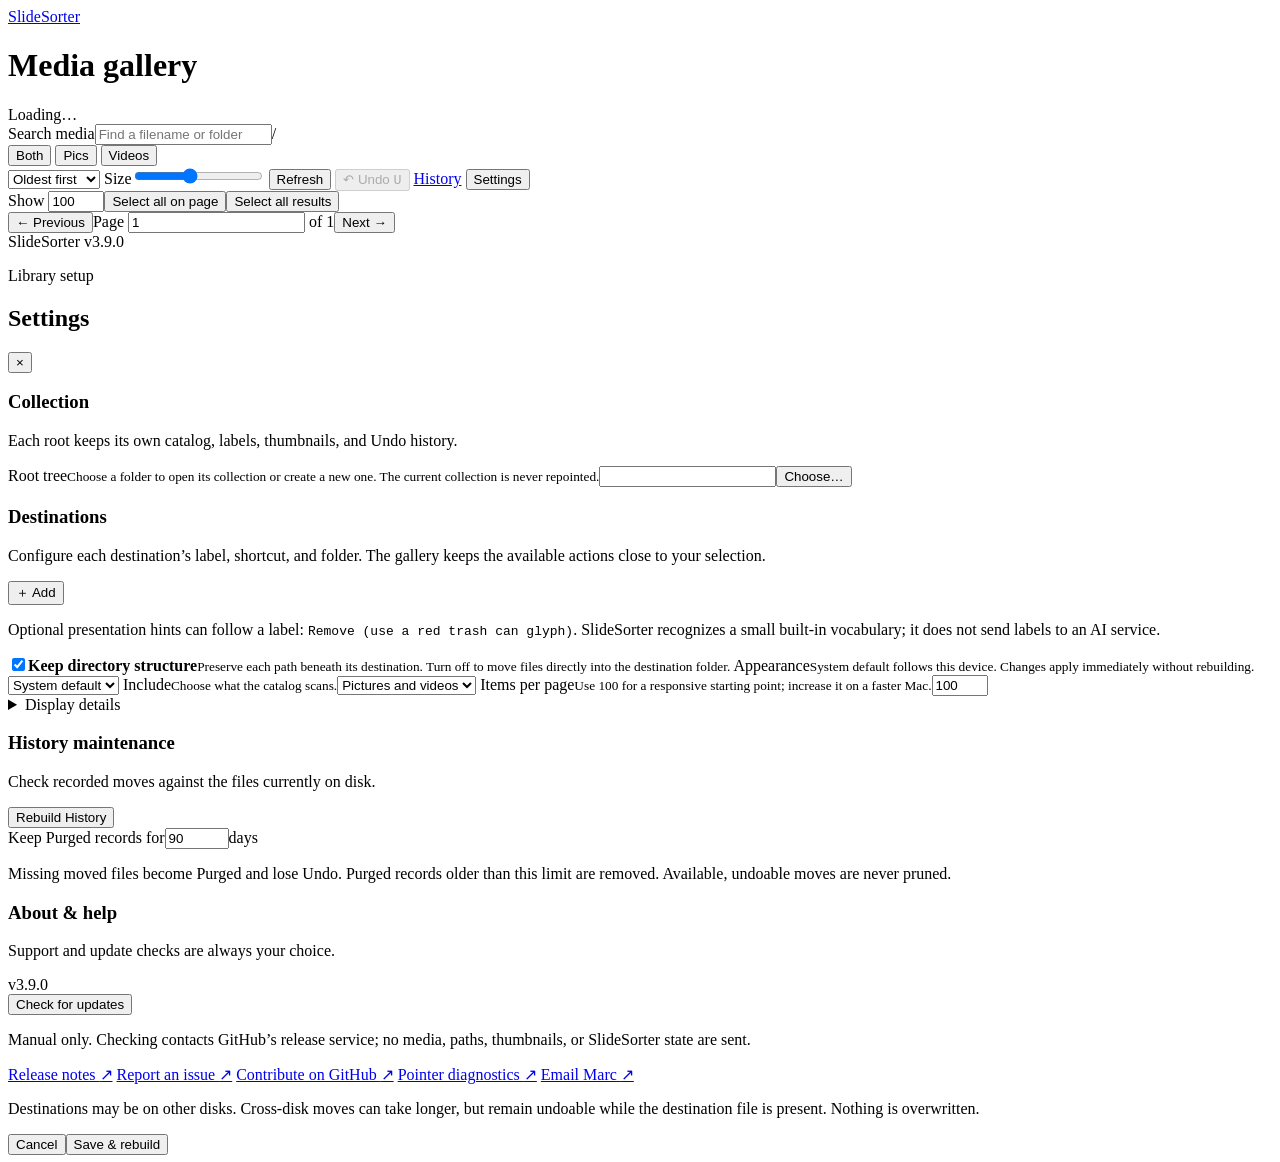
==== src/slidesorter/assets/index.html @ 46957865 "feat: refine gallery actions and collection workflow" ====
<!doctype html>
<html lang="en">
<head>
  <meta charset="utf-8">
  <meta name="viewport" content="width=device-width,initial-scale=1">
  <meta name="color-scheme" content="light dark">
  <title>SlideSorter</title>
  <link rel="icon" href="/gallery/favicon.svg" type="image/svg+xml">
  <link rel="stylesheet" href="/gallery/app.css?v=3.9.0-ui13">
  <script src="/gallery/appearance.js?v=3.9.0"></script>
</head>
<body>
  <div class="shell">
    <header class="masthead">
      <div class="masthead-top">
        <div><a class="brand-wordmark" href="/gallery/" target="_blank" rel="noopener" aria-label="Open a new SlideSorter gallery tab">SlideSorter</a><h1 id="title">Media gallery</h1></div>
        <div class="summary" id="summary">Loading…</div>
      </div>
      <div class="toolbar" aria-label="Gallery controls">
        <label class="search-wrap"><span class="sr-only">Search media</span><input class="control search" id="search" type="search" placeholder="Find a filename or folder" autocomplete="off"><span class="search-hint">/</span></label>
        <div class="kind-switch" id="kind-switch" aria-label="Media type">
          <button class="kind-option active" type="button" data-kind="both">Both</button>
          <button class="kind-option" type="button" data-kind="picture">Pics</button>
          <button class="kind-option" type="button" data-kind="video">Videos</button>
        </div>
        <select class="control sort" id="sort" aria-label="Sort media">
          <option value="oldest">Oldest first</option>
          <option value="newest">Newest first</option>
          <option value="name">Name</option>
          <option value="size">Largest first</option>
        </select>
        <label class="thumbnail-size control" for="thumbnail-size"><span>Size</span><input id="thumbnail-size" type="range" min="160" max="440" step="10" value="280" aria-label="Thumbnail size"></label>
        <button class="control utility" id="refresh" type="button">Refresh</button>
        <button class="control utility undo-last" id="undo-last" type="button" title="Undo the latest available move · U" disabled>↶ Undo <kbd class="item-shortcut">U</kbd></button>
        <a class="control utility utility-link" id="history-link" href="/gallery/history.html">History</a>
        <button class="control utility" id="settings-open" type="button">Settings</button>
      </div>
      <aside class="bulk-bar" id="bulk-bar" aria-live="polite" hidden><div class="bulk-summary"><strong id="bulk-count">0 selected</strong><span class="bulk-guidance">Choose a destination for the selection</span></div><div class="bulk-actions" id="bulk-actions"></div><button class="bulk-clear" id="bulk-clear" type="button">Clear</button></aside>
    </header>
    <main class="gallery" id="gallery" aria-live="polite"></main>
    <nav class="pagination" id="pagination" aria-label="Gallery pages">
      <div class="page-tools"><label class="page-size">Show <input id="page-size" type="number" min="25" max="500" step="25" value="100" aria-label="Items per page"></label><button class="page-button" id="select-page" type="button">Select all on page</button><button class="page-button" id="select-all" type="button">Select all results</button></div>
      <div class="page-nav"><button class="page-button" id="page-previous" type="button">← Previous</button><label class="page-jump">Page <input id="page-number" type="number" min="1" value="1" inputmode="numeric" aria-label="Go to page"> <span>of <span id="page-total">1</span></span></label><button class="page-button" id="page-next" type="button">Next →</button></div>
    </nav>
  </div>

  <footer class="app-footer" aria-label="Application version">SlideSorter v3.9.0</footer>

  <div class="sheet-scrim" id="settings-scrim" hidden></div>
  <aside class="settings-sheet" id="settings-sheet" aria-labelledby="settings-title" aria-hidden="true">
    <div class="sheet-head"><div><p class="eyebrow">Library setup</p><h2 id="settings-title">Settings</h2></div><button class="icon-button" id="settings-close" type="button" aria-label="Close settings">×</button></div>
    <form id="settings-form">
      <section class="collection-settings" aria-labelledby="collection-title">
        <div class="collection-heading"><div><h3 id="collection-title">Collection</h3><p>Each root keeps its own catalog, labels, thumbnails, and Undo history.</p></div></div>
        <label class="field"><span>Root tree</span><small>Choose a folder to open its collection or create a new one. The current collection is never repointed.</small><span class="path-control"><input id="media-root" name="media_root" required><button class="choose" type="button" data-choose="media_root">Choose…</button></span></label>
        <div class="collection-create" id="collection-create" hidden><strong>No collection exists at this root.</strong><p>Creating one writes private SlideSorter state beside <span id="collection-create-root"></span>. Your current collection is unchanged.</p><label class="toggle-field compact-toggle"><input id="collection-copy-labels" type="checkbox" checked><span><strong>Copy destination labels</strong><small>New destination folders will be proposed beneath the new root; no files or existing folders are moved.</small></span></label><div class="collection-actions"><button class="button quiet" id="collection-create-cancel" type="button">Cancel</button><button class="button primary" id="collection-create-confirm" type="button">Create collection</button></div></div>
        <div class="recent-collections" id="recent-collections" hidden><span>Recent collections — choose one to switch</span><div id="recent-collection-list"></div></div>
      </section>
      <section class="destination-settings" aria-labelledby="destination-title">
        <div class="destination-heading"><div><h3 id="destination-title">Destinations</h3><p>Configure each destination’s label, shortcut, and folder. The gallery keeps the available actions close to your selection.</p></div><button class="button destination-add" id="destination-add" type="button">＋ Add</button></div>
        <div class="destination-list" id="destination-list"></div>
        <p class="destination-hint">Optional presentation hints can follow a label: <code>Remove (use a red trash can glyph)</code>. SlideSorter recognizes a small built-in vocabulary; it does not send labels to an AI service.</p>
        <p class="destination-root-note" id="destination-root-note" hidden>Proposed destination folders are under the selected new root. They are not created until you confirm the new collection.</p>
      </section>
      <label class="toggle-field"><input id="keep-structure" name="keep_structure" type="checkbox" checked><span><strong>Keep directory structure</strong><small>Preserve each path beneath its destination. Turn off to move files directly into the destination folder.</small></span></label>
      <label class="field appearance-field"><span>Appearance</span><small>System default follows this device. Changes apply immediately without rebuilding.</small><select id="appearance" name="appearance"><option value="system">System default</option><option value="light">Light</option><option value="dark">Dark</option></select></label>
      <label class="field"><span>Include</span><small>Choose what the catalog scans.</small><select id="media-mode" name="media_mode"><option value="both">Pictures and videos</option><option value="pictures">Pictures only</option><option value="videos">Videos only</option></select></label>
      <label class="field"><span>Items per page</span><small>Use 100 for a responsive starting point; increase it on a faster Mac.</small><input id="page-capacity" name="page_capacity" type="number" min="25" max="500" step="25" value="100" required></label>
      <details class="advanced"><summary>Display details</summary><label class="field"><span>Collection title</span><input id="gallery-title" name="title" required></label><label class="field"><span>Source label</span><input id="source-label" name="source_label" required></label></details>
      <section class="history-maintenance" aria-labelledby="history-maintenance-title">
        <div class="history-maintenance-heading"><div><h3 id="history-maintenance-title">History maintenance</h3><p>Check recorded moves against the files currently on disk.</p></div><button class="button quiet" id="history-rebuild" type="button">Rebuild History</button></div>
        <label class="compact-field history-retention"><span>Keep Purged records for</span><span class="retention-control"><input id="history-retention-days" name="history_retention_days" type="number" min="0" max="3650" step="1" value="90" required><span>days</span></span></label>
        <p class="history-maintenance-note">Missing moved files become Purged and lose Undo. Purged records older than this limit are removed. Available, undoable moves are never pruned.</p>
      </section>
      <section class="about-help" aria-labelledby="about-help-title">
        <div class="about-help-heading"><div><h3 id="about-help-title">About &amp; help</h3><p>Support and update checks are always your choice.</p></div><span class="about-version">v3.9.0</span></div>
        <div class="update-check-row"><button class="button quiet" id="update-check" type="button">Check for updates</button><button class="button quiet" id="update-copy" type="button" hidden>Copy Homebrew update</button></div>
        <p class="update-status" id="update-status" role="status">Manual only. Checking contacts GitHub’s release service; no media, paths, thumbnails, or SlideSorter state are sent.</p>
        <nav class="about-links" aria-label="SlideSorter help and project links">
          <a href="https://github.com/marqueymarc/slidesorter/releases/latest" target="_blank" rel="noreferrer">Release notes <span>↗</span></a>
          <a href="https://github.com/marqueymarc/slidesorter/issues/new/choose" target="_blank" rel="noreferrer">Report an issue <span>↗</span></a>
          <a href="https://github.com/marqueymarc/slidesorter" target="_blank" rel="noreferrer">Contribute on GitHub <span>↗</span></a>
          <a href="/gallery/pointer-probe.html" target="_blank" rel="noopener">Pointer diagnostics <span>↗</span></a>
          <a href="mailto:marc@marcmeyer.com?subject=SlideSorter%20feedback">Email Marc <span>↗</span></a>
        </nav>
      </section>
      <p class="settings-note">Destinations may be on other disks. Cross-disk moves can take longer, but remain undoable while the destination file is present. Nothing is overwritten.</p>
      <div class="sheet-actions"><button class="button quiet" id="settings-cancel" type="button">Cancel</button><button class="button primary" id="settings-save" type="submit">Save & rebuild</button></div>
    </form>
  </aside>

  <aside class="item-action-popover" id="item-action-popover" role="menu" aria-label="Actions for this item" hidden></aside>
  <div class="toast-region" id="toasts" aria-live="polite"></div>
  <script src="/gallery/app.js?v=3.9.0-ui13" defer></script>
</body>
</html>
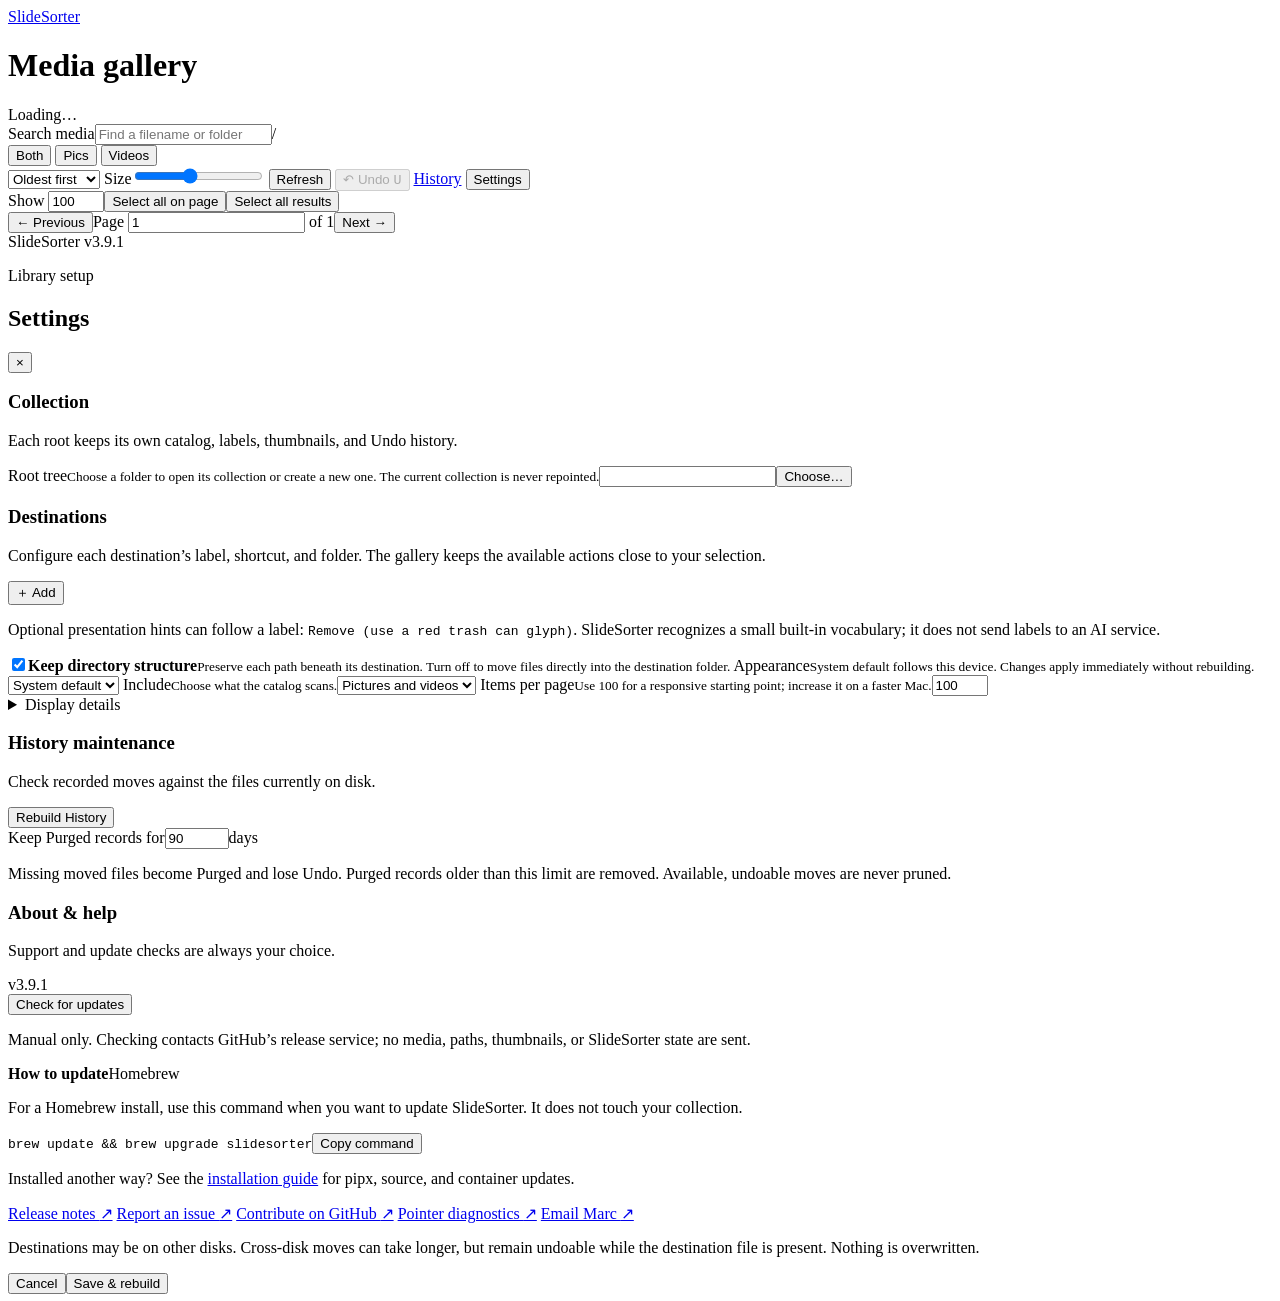
==== commit 21528ea5: "fix: keep update guidance available after checks" ====
--- a/src/slidesorter/assets/index.html
+++ b/src/slidesorter/assets/index.html
@@ -6,8 +6,8 @@
   <meta name="color-scheme" content="light dark">
   <title>SlideSorter</title>
   <link rel="icon" href="/gallery/favicon.svg" type="image/svg+xml">
-  <link rel="stylesheet" href="/gallery/app.css?v=3.9.0-ui13">
-  <script src="/gallery/appearance.js?v=3.9.0"></script>
+  <link rel="stylesheet" href="/gallery/app.css?v=3.9.1-ui15">
+  <script src="/gallery/appearance.js?v=3.9.1"></script>
 </head>
 <body>
   <div class="shell">
@@ -44,7 +44,7 @@
     </nav>
   </div>
 
-  <footer class="app-footer" aria-label="Application version">SlideSorter v3.9.0</footer>
+  <footer class="app-footer" aria-label="Application version">SlideSorter v3.9.1</footer>
 
   <div class="sheet-scrim" id="settings-scrim" hidden></div>
   <aside class="settings-sheet" id="settings-sheet" aria-labelledby="settings-title" aria-hidden="true">
@@ -73,9 +73,15 @@
         <p class="history-maintenance-note">Missing moved files become Purged and lose Undo. Purged records older than this limit are removed. Available, undoable moves are never pruned.</p>
       </section>
       <section class="about-help" aria-labelledby="about-help-title">
-        <div class="about-help-heading"><div><h3 id="about-help-title">About &amp; help</h3><p>Support and update checks are always your choice.</p></div><span class="about-version">v3.9.0</span></div>
-        <div class="update-check-row"><button class="button quiet" id="update-check" type="button">Check for updates</button><button class="button quiet" id="update-copy" type="button" hidden>Copy Homebrew update</button></div>
+        <div class="about-help-heading"><div><h3 id="about-help-title">About &amp; help</h3><p>Support and update checks are always your choice.</p></div><span class="about-version">v3.9.1</span></div>
+        <div class="update-check-row"><button class="button quiet" id="update-check" type="button">Check for updates</button></div>
         <p class="update-status" id="update-status" role="status">Manual only. Checking contacts GitHub’s release service; no media, paths, thumbnails, or SlideSorter state are sent.</p>
+        <div class="update-instructions" id="update-instructions">
+          <div class="update-instructions-heading"><strong>How to update</strong><span>Homebrew</span></div>
+          <p id="update-instructions-copy">For a Homebrew install, use this command when you want to update SlideSorter. It does not touch your collection.</p>
+          <div class="update-command-row"><code>brew update &amp;&amp; brew upgrade slidesorter</code><button class="button quiet" id="update-copy" type="button">Copy command</button></div>
+          <p class="update-instructions-note">Installed another way? See the <a href="https://github.com/marqueymarc/slidesorter/blob/main/docs/INSTALLATION.md" target="_blank" rel="noreferrer">installation guide</a> for pipx, source, and container updates.</p>
+        </div>
         <nav class="about-links" aria-label="SlideSorter help and project links">
           <a href="https://github.com/marqueymarc/slidesorter/releases/latest" target="_blank" rel="noreferrer">Release notes <span>↗</span></a>
           <a href="https://github.com/marqueymarc/slidesorter/issues/new/choose" target="_blank" rel="noreferrer">Report an issue <span>↗</span></a>
@@ -91,6 +97,6 @@
 
   <aside class="item-action-popover" id="item-action-popover" role="menu" aria-label="Actions for this item" hidden></aside>
   <div class="toast-region" id="toasts" aria-live="polite"></div>
-  <script src="/gallery/app.js?v=3.9.0-ui13" defer></script>
+  <script src="/gallery/app.js?v=3.9.1-ui15" defer></script>
 </body>
 </html>
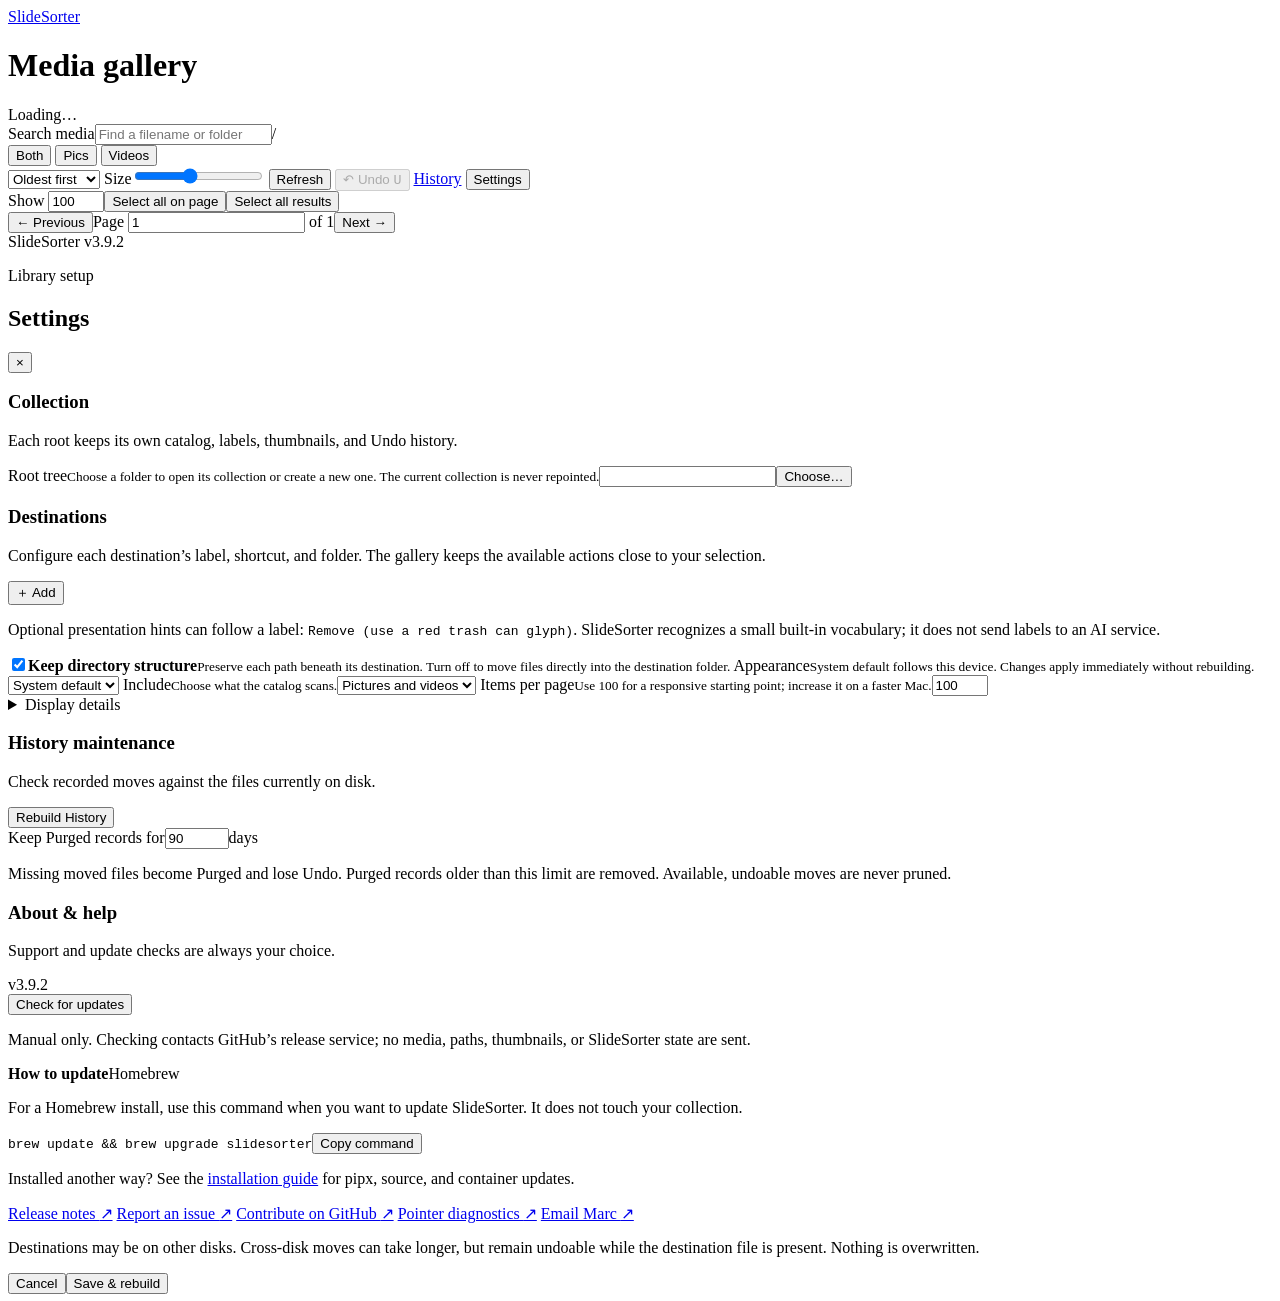
==== commit 1f5b9817: "fix: restore keyboard shortcuts and viewer navigation" ====
--- a/src/slidesorter/assets/index.html
+++ b/src/slidesorter/assets/index.html
@@ -6,8 +6,8 @@
   <meta name="color-scheme" content="light dark">
   <title>SlideSorter</title>
   <link rel="icon" href="/gallery/favicon.svg" type="image/svg+xml">
-  <link rel="stylesheet" href="/gallery/app.css?v=3.9.1-ui15">
-  <script src="/gallery/appearance.js?v=3.9.1"></script>
+  <link rel="stylesheet" href="/gallery/app.css?v=3.9.2-ui16">
+  <script src="/gallery/appearance.js?v=3.9.2"></script>
 </head>
 <body>
   <div class="shell">
@@ -44,7 +44,7 @@
     </nav>
   </div>
 
-  <footer class="app-footer" aria-label="Application version">SlideSorter v3.9.1</footer>
+  <footer class="app-footer" aria-label="Application version">SlideSorter v3.9.2</footer>
 
   <div class="sheet-scrim" id="settings-scrim" hidden></div>
   <aside class="settings-sheet" id="settings-sheet" aria-labelledby="settings-title" aria-hidden="true">
@@ -73,7 +73,7 @@
         <p class="history-maintenance-note">Missing moved files become Purged and lose Undo. Purged records older than this limit are removed. Available, undoable moves are never pruned.</p>
       </section>
       <section class="about-help" aria-labelledby="about-help-title">
-        <div class="about-help-heading"><div><h3 id="about-help-title">About &amp; help</h3><p>Support and update checks are always your choice.</p></div><span class="about-version">v3.9.1</span></div>
+        <div class="about-help-heading"><div><h3 id="about-help-title">About &amp; help</h3><p>Support and update checks are always your choice.</p></div><span class="about-version">v3.9.2</span></div>
         <div class="update-check-row"><button class="button quiet" id="update-check" type="button">Check for updates</button></div>
         <p class="update-status" id="update-status" role="status">Manual only. Checking contacts GitHub’s release service; no media, paths, thumbnails, or SlideSorter state are sent.</p>
         <div class="update-instructions" id="update-instructions">
@@ -97,6 +97,6 @@
 
   <aside class="item-action-popover" id="item-action-popover" role="menu" aria-label="Actions for this item" hidden></aside>
   <div class="toast-region" id="toasts" aria-live="polite"></div>
-  <script src="/gallery/app.js?v=3.9.1-ui15" defer></script>
+  <script src="/gallery/app.js?v=3.9.2-ui16" defer></script>
 </body>
 </html>
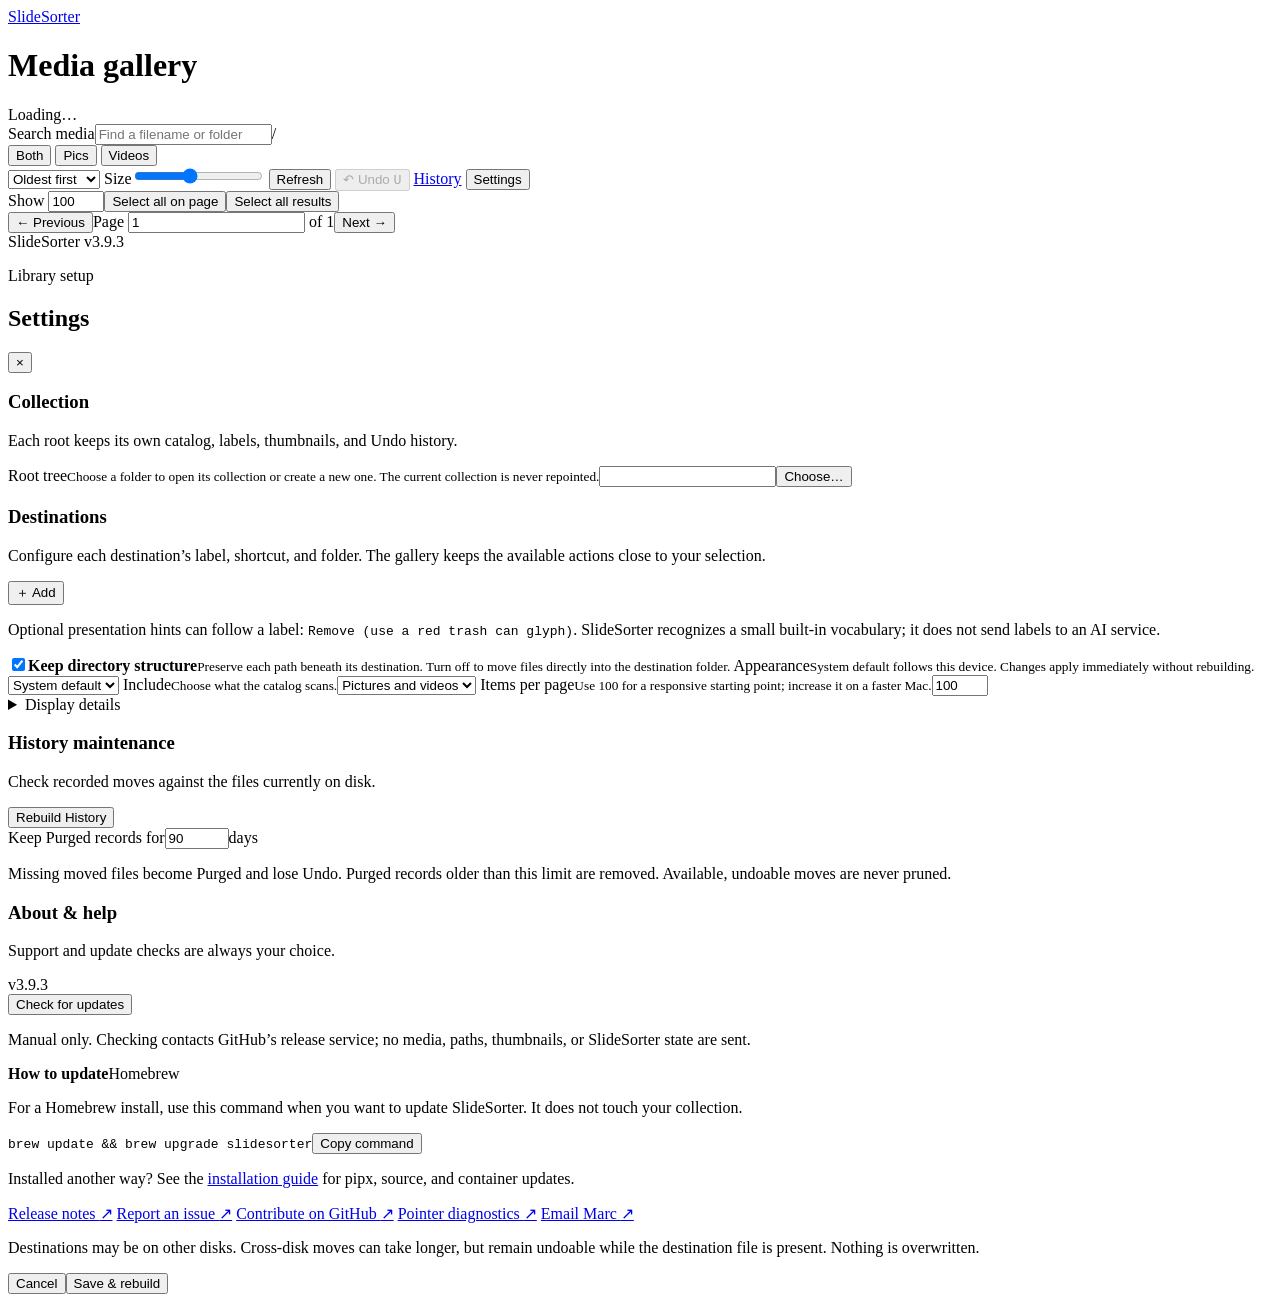
==== commit 25fa0912: "fix: keep arrow navigation focused while scrolling" ====
--- a/src/slidesorter/assets/index.html
+++ b/src/slidesorter/assets/index.html
@@ -6,8 +6,8 @@
   <meta name="color-scheme" content="light dark">
   <title>SlideSorter</title>
   <link rel="icon" href="/gallery/favicon.svg" type="image/svg+xml">
-  <link rel="stylesheet" href="/gallery/app.css?v=3.9.2-ui16">
-  <script src="/gallery/appearance.js?v=3.9.2"></script>
+  <link rel="stylesheet" href="/gallery/app.css?v=3.9.3-ui16">
+  <script src="/gallery/appearance.js?v=3.9.3"></script>
 </head>
 <body>
   <div class="shell">
@@ -44,7 +44,7 @@
     </nav>
   </div>
 
-  <footer class="app-footer" aria-label="Application version">SlideSorter v3.9.2</footer>
+  <footer class="app-footer" aria-label="Application version">SlideSorter v3.9.3</footer>
 
   <div class="sheet-scrim" id="settings-scrim" hidden></div>
   <aside class="settings-sheet" id="settings-sheet" aria-labelledby="settings-title" aria-hidden="true">
@@ -73,7 +73,7 @@
         <p class="history-maintenance-note">Missing moved files become Purged and lose Undo. Purged records older than this limit are removed. Available, undoable moves are never pruned.</p>
       </section>
       <section class="about-help" aria-labelledby="about-help-title">
-        <div class="about-help-heading"><div><h3 id="about-help-title">About &amp; help</h3><p>Support and update checks are always your choice.</p></div><span class="about-version">v3.9.2</span></div>
+        <div class="about-help-heading"><div><h3 id="about-help-title">About &amp; help</h3><p>Support and update checks are always your choice.</p></div><span class="about-version">v3.9.3</span></div>
         <div class="update-check-row"><button class="button quiet" id="update-check" type="button">Check for updates</button></div>
         <p class="update-status" id="update-status" role="status">Manual only. Checking contacts GitHub’s release service; no media, paths, thumbnails, or SlideSorter state are sent.</p>
         <div class="update-instructions" id="update-instructions">
@@ -97,6 +97,6 @@
 
   <aside class="item-action-popover" id="item-action-popover" role="menu" aria-label="Actions for this item" hidden></aside>
   <div class="toast-region" id="toasts" aria-live="polite"></div>
-  <script src="/gallery/app.js?v=3.9.2-ui16" defer></script>
+  <script src="/gallery/app.js?v=3.9.3-ui16" defer></script>
 </body>
 </html>
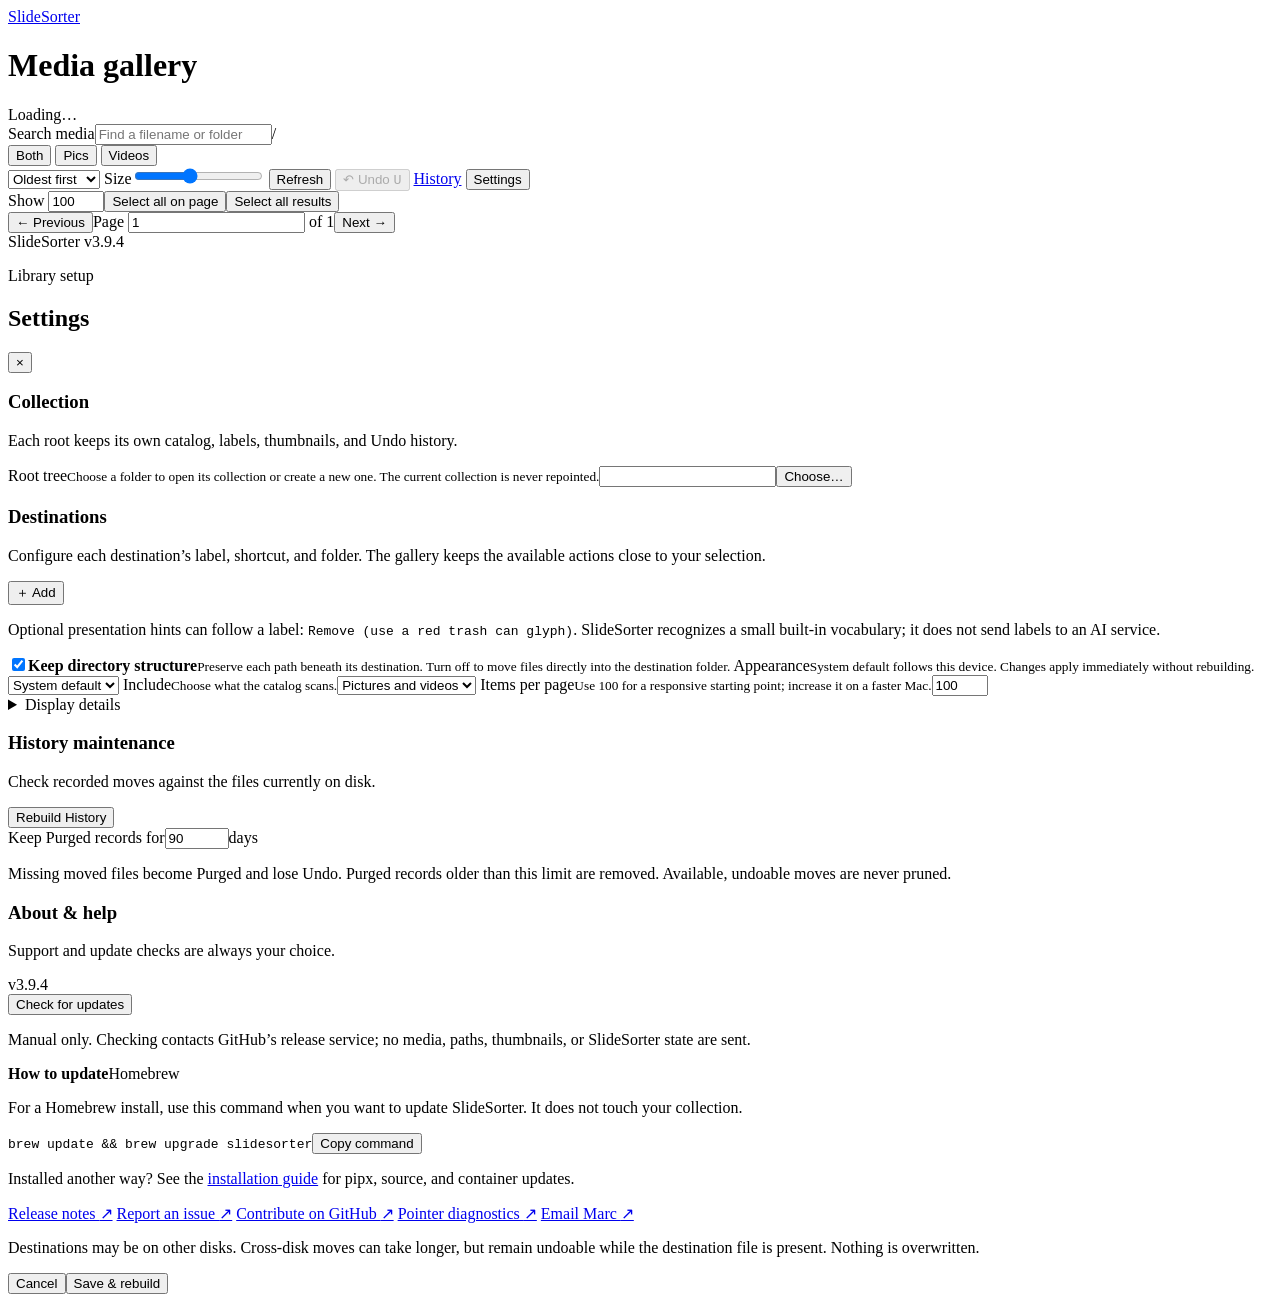
==== commit e25709ed: "feat: add viewer undo and clearer tile focus" ====
--- a/src/slidesorter/assets/index.html
+++ b/src/slidesorter/assets/index.html
@@ -6,8 +6,8 @@
   <meta name="color-scheme" content="light dark">
   <title>SlideSorter</title>
   <link rel="icon" href="/gallery/favicon.svg" type="image/svg+xml">
-  <link rel="stylesheet" href="/gallery/app.css?v=3.9.3-ui16">
-  <script src="/gallery/appearance.js?v=3.9.3"></script>
+  <link rel="stylesheet" href="/gallery/app.css?v=3.9.4-ui16">
+  <script src="/gallery/appearance.js?v=3.9.4"></script>
 </head>
 <body>
   <div class="shell">
@@ -44,7 +44,7 @@
     </nav>
   </div>
 
-  <footer class="app-footer" aria-label="Application version">SlideSorter v3.9.3</footer>
+  <footer class="app-footer" aria-label="Application version">SlideSorter v3.9.4</footer>
 
   <div class="sheet-scrim" id="settings-scrim" hidden></div>
   <aside class="settings-sheet" id="settings-sheet" aria-labelledby="settings-title" aria-hidden="true">
@@ -73,7 +73,7 @@
         <p class="history-maintenance-note">Missing moved files become Purged and lose Undo. Purged records older than this limit are removed. Available, undoable moves are never pruned.</p>
       </section>
       <section class="about-help" aria-labelledby="about-help-title">
-        <div class="about-help-heading"><div><h3 id="about-help-title">About &amp; help</h3><p>Support and update checks are always your choice.</p></div><span class="about-version">v3.9.3</span></div>
+        <div class="about-help-heading"><div><h3 id="about-help-title">About &amp; help</h3><p>Support and update checks are always your choice.</p></div><span class="about-version">v3.9.4</span></div>
         <div class="update-check-row"><button class="button quiet" id="update-check" type="button">Check for updates</button></div>
         <p class="update-status" id="update-status" role="status">Manual only. Checking contacts GitHub’s release service; no media, paths, thumbnails, or SlideSorter state are sent.</p>
         <div class="update-instructions" id="update-instructions">
@@ -97,6 +97,6 @@
 
   <aside class="item-action-popover" id="item-action-popover" role="menu" aria-label="Actions for this item" hidden></aside>
   <div class="toast-region" id="toasts" aria-live="polite"></div>
-  <script src="/gallery/app.js?v=3.9.3-ui16" defer></script>
+  <script src="/gallery/app.js?v=3.9.4-ui16" defer></script>
 </body>
 </html>
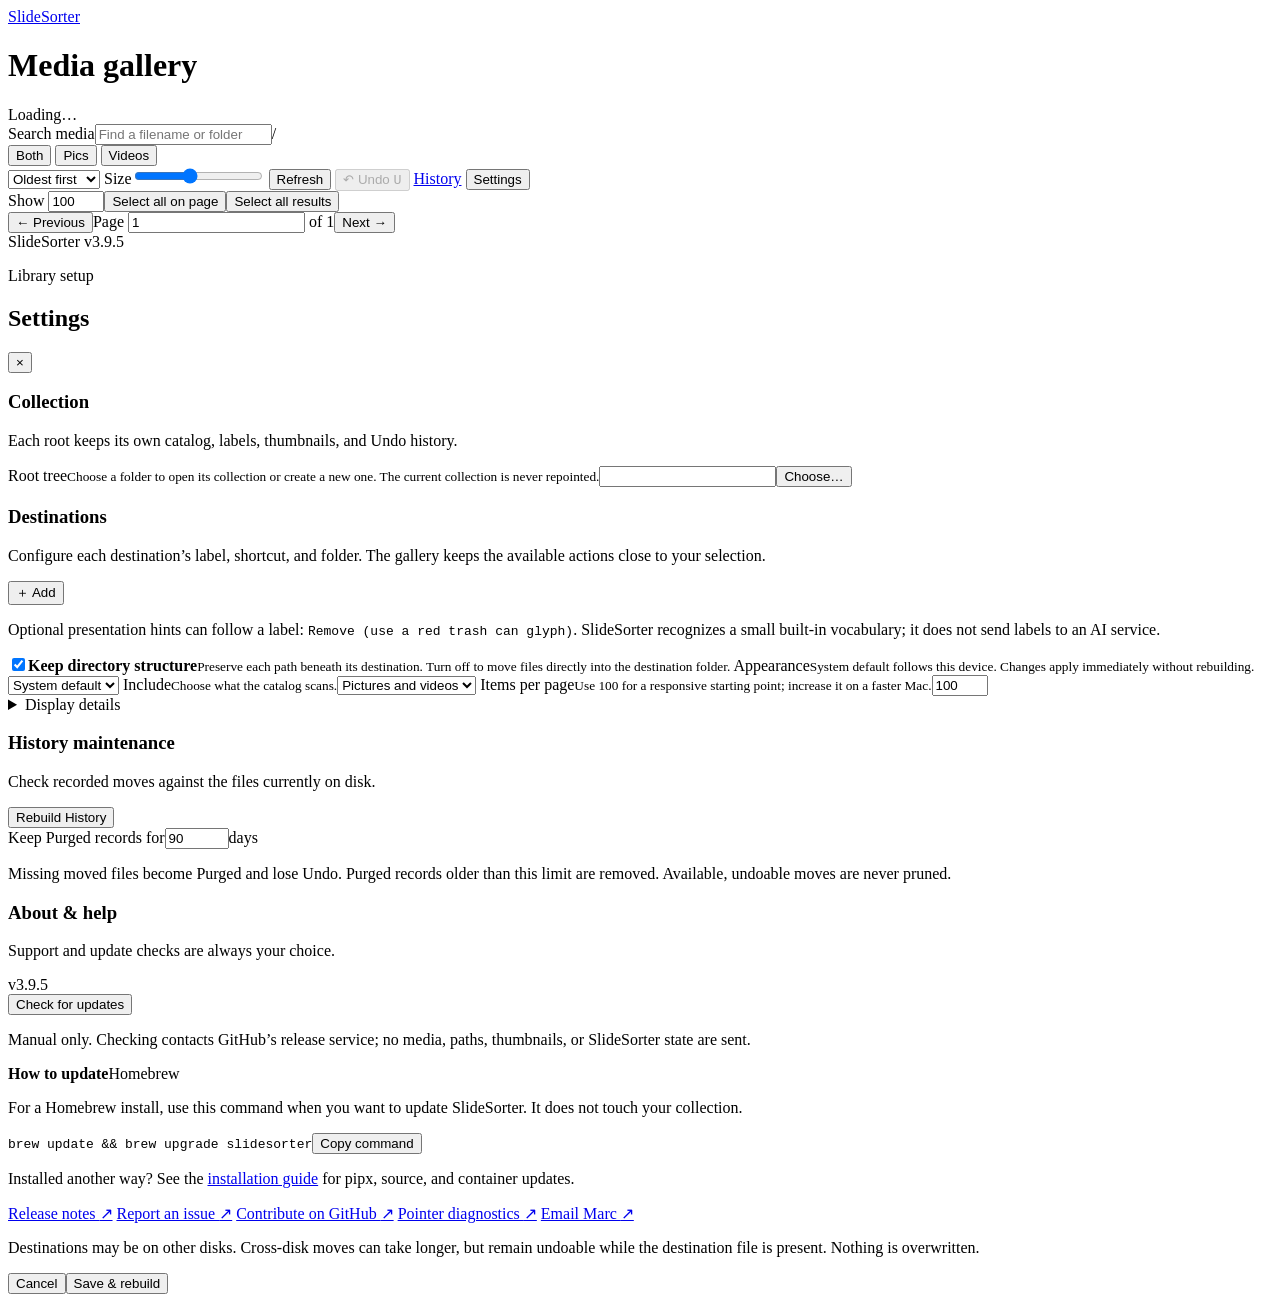
==== commit 3ac201aa: "fix: make shortcut actions advance and undo locally" ====
--- a/src/slidesorter/assets/index.html
+++ b/src/slidesorter/assets/index.html
@@ -6,8 +6,8 @@
   <meta name="color-scheme" content="light dark">
   <title>SlideSorter</title>
   <link rel="icon" href="/gallery/favicon.svg" type="image/svg+xml">
-  <link rel="stylesheet" href="/gallery/app.css?v=3.9.4-ui16">
-  <script src="/gallery/appearance.js?v=3.9.4"></script>
+  <link rel="stylesheet" href="/gallery/app.css?v=3.9.5-ui16">
+  <script src="/gallery/appearance.js?v=3.9.5"></script>
 </head>
 <body>
   <div class="shell">
@@ -44,7 +44,7 @@
     </nav>
   </div>
 
-  <footer class="app-footer" aria-label="Application version">SlideSorter v3.9.4</footer>
+  <footer class="app-footer" aria-label="Application version">SlideSorter v3.9.5</footer>
 
   <div class="sheet-scrim" id="settings-scrim" hidden></div>
   <aside class="settings-sheet" id="settings-sheet" aria-labelledby="settings-title" aria-hidden="true">
@@ -73,7 +73,7 @@
         <p class="history-maintenance-note">Missing moved files become Purged and lose Undo. Purged records older than this limit are removed. Available, undoable moves are never pruned.</p>
       </section>
       <section class="about-help" aria-labelledby="about-help-title">
-        <div class="about-help-heading"><div><h3 id="about-help-title">About &amp; help</h3><p>Support and update checks are always your choice.</p></div><span class="about-version">v3.9.4</span></div>
+        <div class="about-help-heading"><div><h3 id="about-help-title">About &amp; help</h3><p>Support and update checks are always your choice.</p></div><span class="about-version">v3.9.5</span></div>
         <div class="update-check-row"><button class="button quiet" id="update-check" type="button">Check for updates</button></div>
         <p class="update-status" id="update-status" role="status">Manual only. Checking contacts GitHub’s release service; no media, paths, thumbnails, or SlideSorter state are sent.</p>
         <div class="update-instructions" id="update-instructions">
@@ -97,6 +97,6 @@
 
   <aside class="item-action-popover" id="item-action-popover" role="menu" aria-label="Actions for this item" hidden></aside>
   <div class="toast-region" id="toasts" aria-live="polite"></div>
-  <script src="/gallery/app.js?v=3.9.4-ui16" defer></script>
+  <script src="/gallery/app.js?v=3.9.5-ui16" defer></script>
 </body>
 </html>
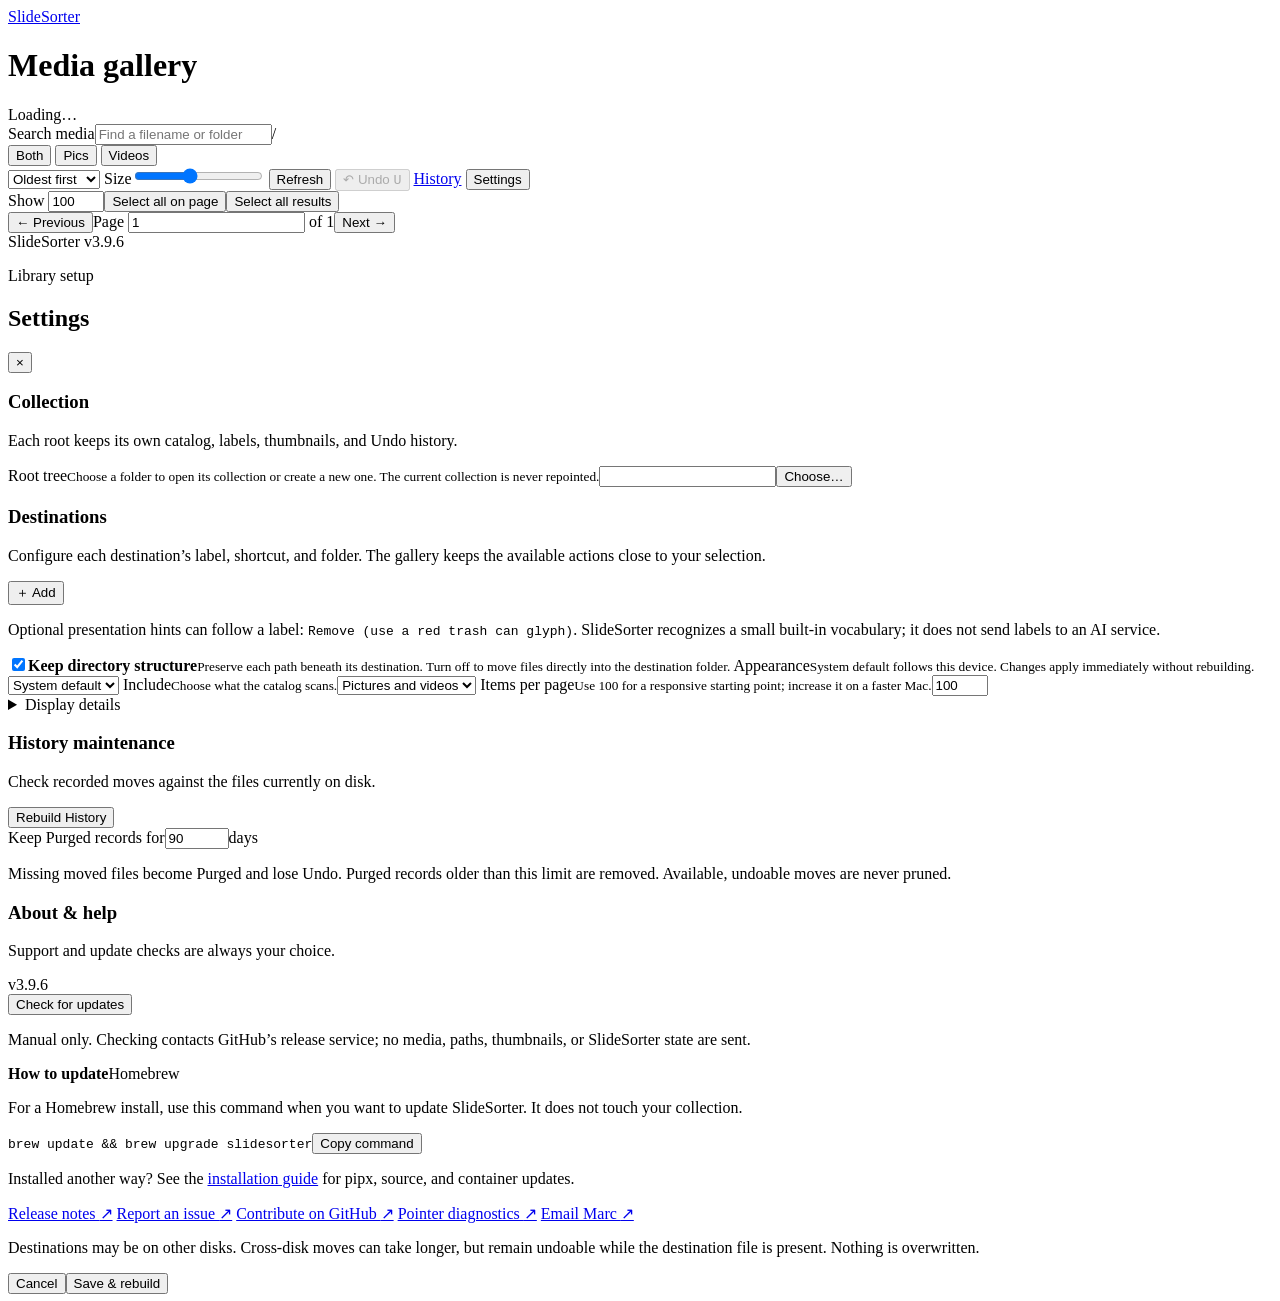
==== commit 43e8fa51: "release: publish 3.9.6" ====
--- a/src/slidesorter/assets/index.html
+++ b/src/slidesorter/assets/index.html
@@ -6,8 +6,8 @@
   <meta name="color-scheme" content="light dark">
   <title>SlideSorter</title>
   <link rel="icon" href="/gallery/favicon.svg" type="image/svg+xml">
-  <link rel="stylesheet" href="/gallery/app.css?v=3.9.5-ui16">
-  <script src="/gallery/appearance.js?v=3.9.5"></script>
+  <link rel="stylesheet" href="/gallery/app.css?v=3.9.6-ui16">
+  <script src="/gallery/appearance.js?v=3.9.6"></script>
 </head>
 <body>
   <div class="shell">
@@ -44,7 +44,7 @@
     </nav>
   </div>
 
-  <footer class="app-footer" aria-label="Application version">SlideSorter v3.9.5</footer>
+  <footer class="app-footer" aria-label="Application version">SlideSorter v3.9.6</footer>
 
   <div class="sheet-scrim" id="settings-scrim" hidden></div>
   <aside class="settings-sheet" id="settings-sheet" aria-labelledby="settings-title" aria-hidden="true">
@@ -73,7 +73,7 @@
         <p class="history-maintenance-note">Missing moved files become Purged and lose Undo. Purged records older than this limit are removed. Available, undoable moves are never pruned.</p>
       </section>
       <section class="about-help" aria-labelledby="about-help-title">
-        <div class="about-help-heading"><div><h3 id="about-help-title">About &amp; help</h3><p>Support and update checks are always your choice.</p></div><span class="about-version">v3.9.5</span></div>
+        <div class="about-help-heading"><div><h3 id="about-help-title">About &amp; help</h3><p>Support and update checks are always your choice.</p></div><span class="about-version">v3.9.6</span></div>
         <div class="update-check-row"><button class="button quiet" id="update-check" type="button">Check for updates</button></div>
         <p class="update-status" id="update-status" role="status">Manual only. Checking contacts GitHub’s release service; no media, paths, thumbnails, or SlideSorter state are sent.</p>
         <div class="update-instructions" id="update-instructions">
@@ -97,6 +97,6 @@
 
   <aside class="item-action-popover" id="item-action-popover" role="menu" aria-label="Actions for this item" hidden></aside>
   <div class="toast-region" id="toasts" aria-live="polite"></div>
-  <script src="/gallery/app.js?v=3.9.5-ui16" defer></script>
+  <script src="/gallery/app.js?v=3.9.6-meta1" defer></script>
 </body>
 </html>
